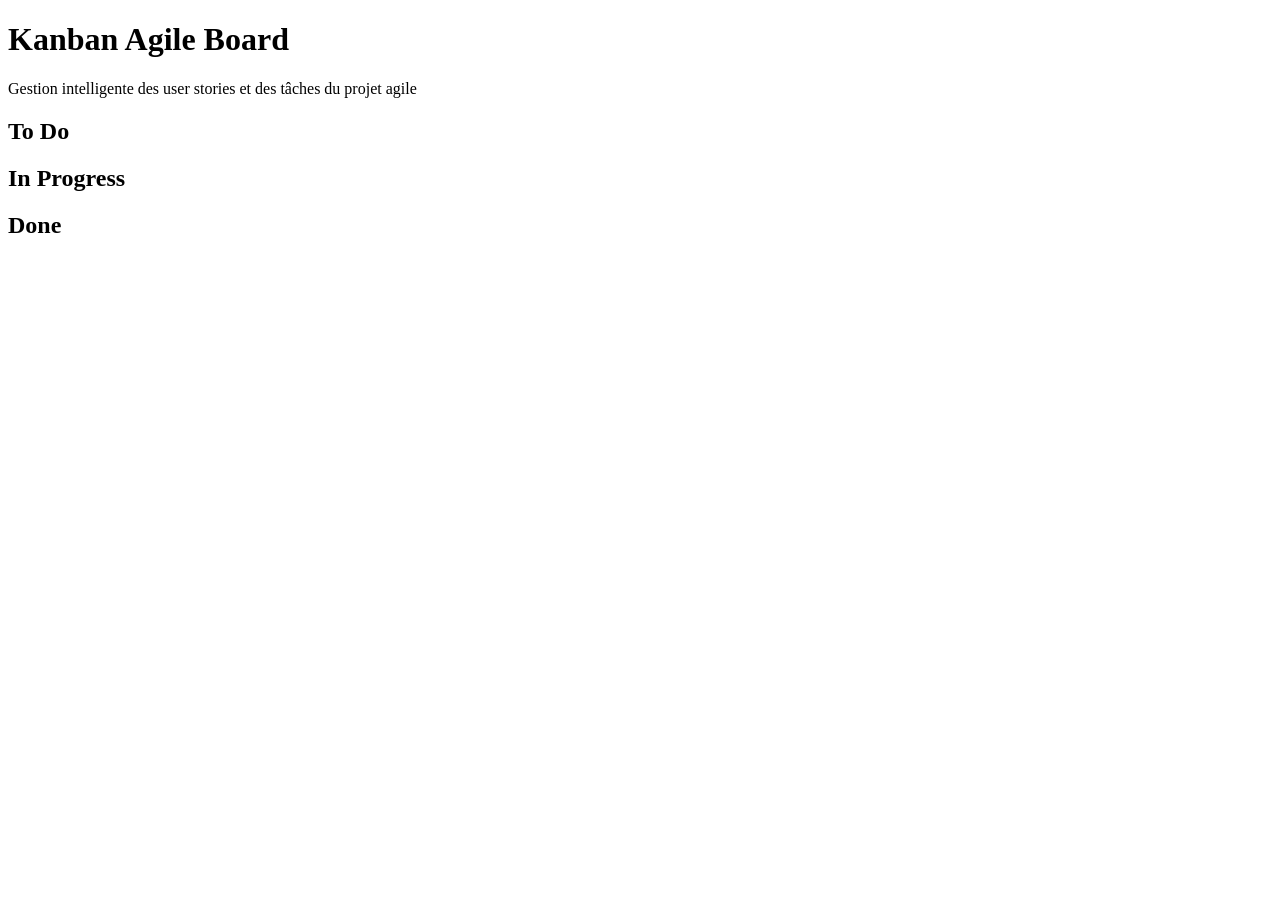
==== app/templates/index.html @ e15c98c5 "Franck Fosso: ajout de l'interface Kanban HTML/CSS" ====
<!DOCTYPE html>
<html lang="fr">
<head>
    <meta charset="UTF-8">
    <meta name="viewport" content="width=device-width, initial-scale=1.0">
    <title>Kanban Agile Board</title>
    <link rel="stylesheet" href="{{ url_for('static', filename='style.css') }}">
</head>
<body>
    <header>
        <h1>Kanban Agile Board</h1>
        <p>Gestion intelligente des user stories et des tâches du projet agile</p>
    </header>

    <main class="kanban-board">
        <section class="kanban-column">
            <h2>To Do</h2>
            <div class="task-list"></div>
        </section>

        <section class="kanban-column">
            <h2>In Progress</h2>
            <div class="task-list"></div>
        </section>

        <section class="kanban-column">
            <h2>Done</h2>
            <div class="task-list"></div>
        </section>
    </main>
</body>
</html>
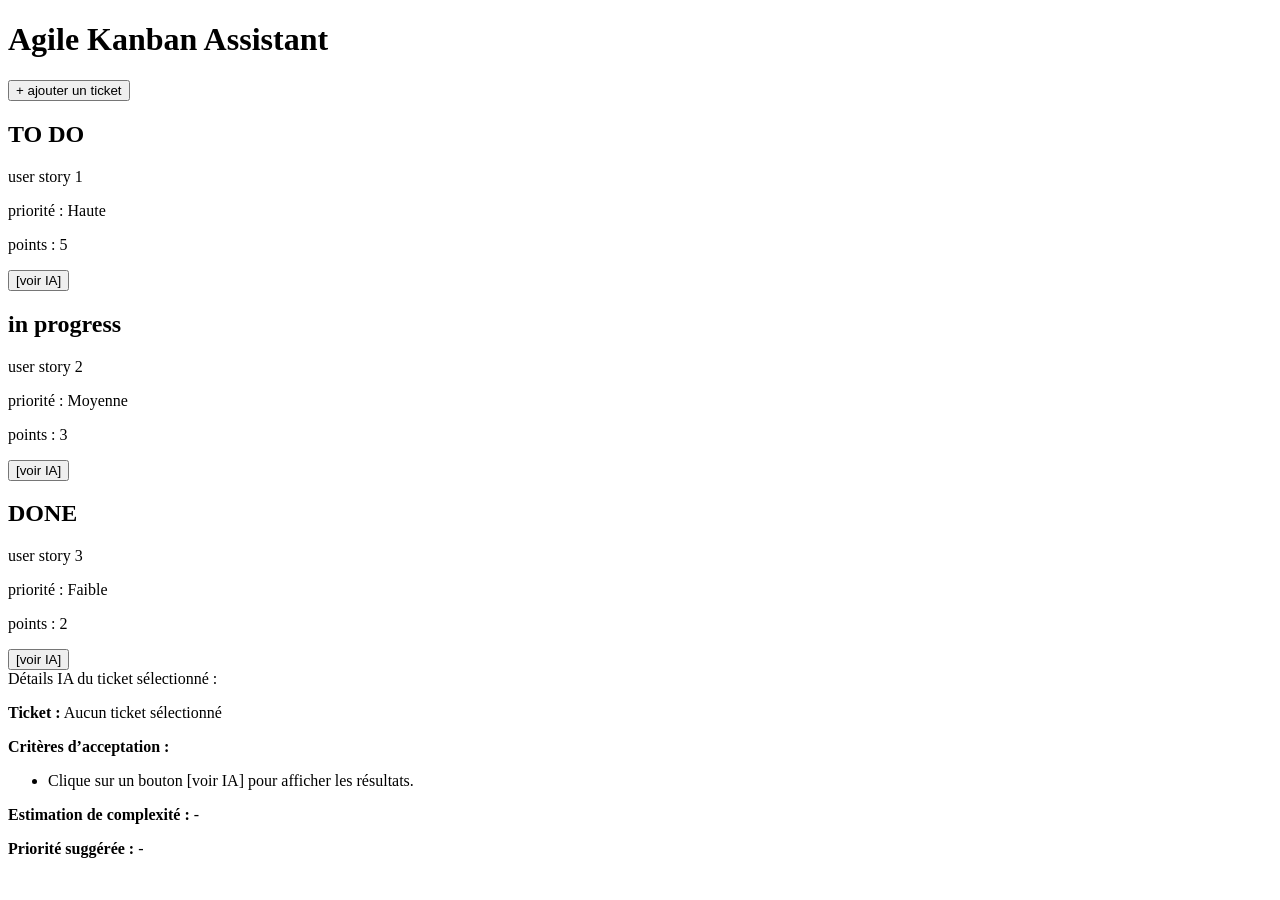
==== commit 25789b52: "Franck Fosso: ajout de l'affichage interactif des résultats IA" ====
--- a/app/templates/index.html
+++ b/app/templates/index.html
@@ -3,30 +3,110 @@
 <head>
     <meta charset="UTF-8">
     <meta name="viewport" content="width=device-width, initial-scale=1.0">
-    <title>Kanban Agile Board</title>
+    <title>Agile Kanban Assistant</title>
     <link rel="stylesheet" href="{{ url_for('static', filename='style.css') }}">
 </head>
 <body>
-    <header>
-        <h1>Kanban Agile Board</h1>
-        <p>Gestion intelligente des user stories et des tâches du projet agile</p>
-    </header>
+    <div class="page-container">
+        <header class="main-header">
+            <h1>Agile Kanban Assistant</h1>
+        </header>
 
-    <main class="kanban-board">
-        <section class="kanban-column">
-            <h2>To Do</h2>
-            <div class="task-list"></div>
+        <div class="top-line"></div>
+
+        <div class="add-ticket-container">
+            <button class="add-ticket-btn">+ ajouter un ticket</button>
+        </div>
+
+        <div class="top-line"></div>
+
+        <main class="kanban-board">
+            <section class="kanban-column todo-column">
+                <h2>TO DO</h2>
+                <div class="task-list">
+                    <div class="ticket-card">
+                        <div class="ticket-title">user story 1</div>
+                        <p>priorité : Haute</p>
+                        <p>points : 5</p>
+                        <button class="ai-btn"
+                            onclick="showAI(
+                                'User story 1',
+                                ['Le formulaire doit être accessible', 'Le ticket doit être créé', 'Le ticket doit apparaître dans To Do'],
+                                '5 points',
+                                'Haute'
+                            )">[voir IA]</button>
+                    </div>
+                </div>
+            </section>
+
+            <section class="kanban-column progress-column">
+                <h2>in progress</h2>
+                <div class="task-list">
+                    <div class="ticket-card">
+                        <div class="ticket-title">user story 2</div>
+                        <p>priorité : Moyenne</p>
+                        <p>points : 3</p>
+                        <button class="ai-btn"
+                            onclick="showAI(
+                                'User story 2',
+                                ['Le ticket doit être modifiable', 'Le changement doit être enregistré', 'Le statut doit passer à In Progress'],
+                                '3 points',
+                                'Moyenne'
+                            )">[voir IA]</button>
+                    </div>
+                </div>
+            </section>
+
+            <section class="kanban-column done-column">
+                <h2>DONE</h2>
+                <div class="task-list">
+                    <div class="ticket-card">
+                        <div class="ticket-title">user story 3</div>
+                        <p>priorité : Faible</p>
+                        <p>points : 2</p>
+                        <button class="ai-btn"
+                            onclick="showAI(
+                                'User story 3',
+                                ['Le ticket doit être validé', 'Le ticket doit être archivé dans Done', 'Le système doit garder l’historique'],
+                                '2 points',
+                                'Faible'
+                            )">[voir IA]</button>
+                    </div>
+                </div>
+            </section>
+        </main>
+
+        <section class="ai-details">
+            <div class="ai-details-title">Détails IA du ticket sélectionné :</div>
+            <div class="ai-details-body">
+                <p><strong>Ticket :</strong> <span id="ticket-name">Aucun ticket sélectionné</span></p>
+
+                <p><strong>Critères d’acceptation :</strong></p>
+                <ul id="criteria-list">
+                    <li>Clique sur un bouton [voir IA] pour afficher les résultats.</li>
+                </ul>
+
+                <p><strong>Estimation de complexité :</strong> <span id="complexity">-</span></p>
+                <p><strong>Priorité suggérée :</strong> <span id="priority">-</span></p>
+            </div>
         </section>
+    </div>
 
-        <section class="kanban-column">
-            <h2>In Progress</h2>
-            <div class="task-list"></div>
-        </section>
+    <script>
+        function showAI(ticketName, criteria, complexity, priority) {
+            document.getElementById("ticket-name").textContent = ticketName;
+            document.getElementById("complexity").textContent = complexity;
+            document.getElementById("priority").textContent = priority;
 
-        <section class="kanban-column">
-            <h2>Done</h2>
-            <div class="task-list"></div>
-        </section>
-    </main>
+            const criteriaList = document.getElementById("criteria-list");
+            criteriaList.innerHTML = "";
+
+            criteria.forEach(function(item) {
+                const li = document.createElement("li");
+                li.textContent = item;
+                criteriaList.appendChild(li);
+            });
+        }
+    </script>
 </body>
 </html>
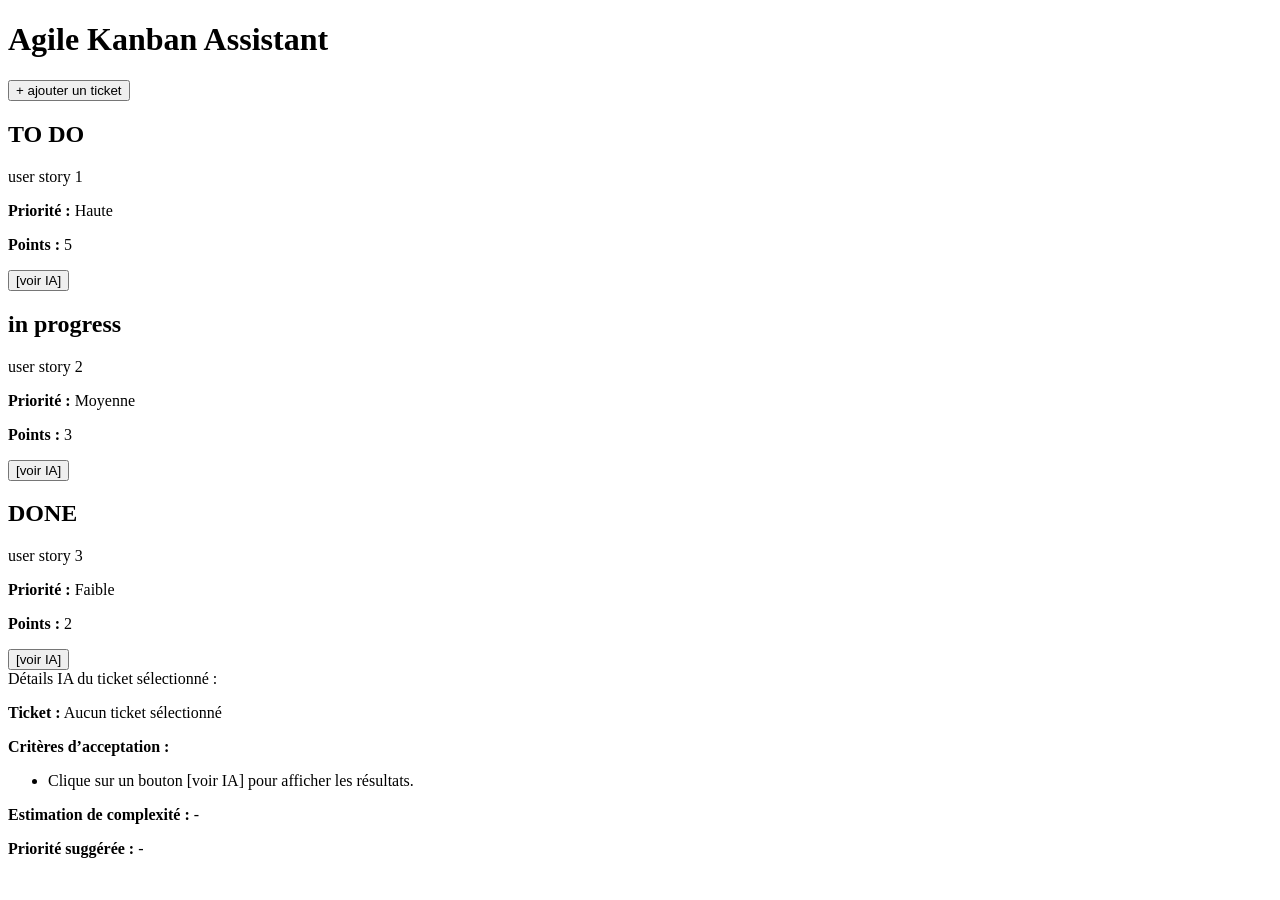
==== commit 463f5ebd: "Franck Fosso: ajout d'un affichage visuel des priorités" ====
--- a/app/templates/index.html
+++ b/app/templates/index.html
@@ -26,8 +26,8 @@
                 <div class="task-list">
                     <div class="ticket-card">
                         <div class="ticket-title">user story 1</div>
-                        <p>priorité : Haute</p>
-                        <p>points : 5</p>
+                        <p><strong>Priorité :</strong> <span class="badge high">Haute</span></p>
+                        <p><strong>Points :</strong> 5</p>
                         <button class="ai-btn"
                             onclick="showAI(
                                 'User story 1',
@@ -44,8 +44,8 @@
                 <div class="task-list">
                     <div class="ticket-card">
                         <div class="ticket-title">user story 2</div>
-                        <p>priorité : Moyenne</p>
-                        <p>points : 3</p>
+                        <p><strong>Priorité :</strong> <span class="badge medium">Moyenne</span></p>
+                        <p><strong>Points :</strong> 3</p>
                         <button class="ai-btn"
                             onclick="showAI(
                                 'User story 2',
@@ -62,8 +62,8 @@
                 <div class="task-list">
                     <div class="ticket-card">
                         <div class="ticket-title">user story 3</div>
-                        <p>priorité : Faible</p>
-                        <p>points : 2</p>
+                        <p><strong>Priorité :</strong> <span class="badge low">Faible</span></p>
+                        <p><strong>Points :</strong> 2</p>
                         <button class="ai-btn"
                             onclick="showAI(
                                 'User story 3',
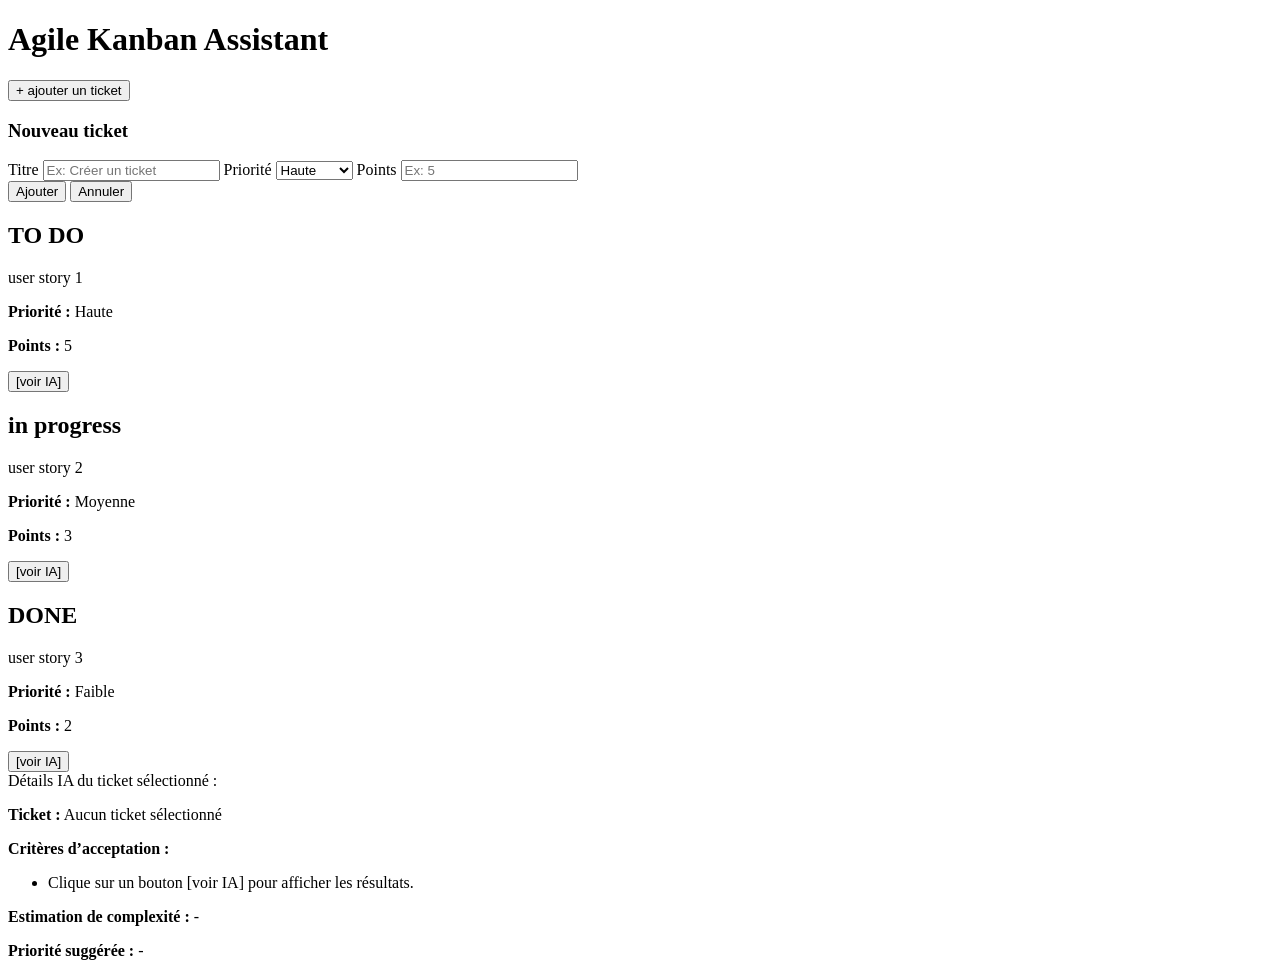
==== commit 1423ca53: "Franck Fosso: ajout du formulaire de création de ticket" ====
--- a/app/templates/index.html
+++ b/app/templates/index.html
@@ -15,7 +15,31 @@
         <div class="top-line"></div>
 
         <div class="add-ticket-container">
-            <button class="add-ticket-btn">+ ajouter un ticket</button>
+            <button class="add-ticket-btn" onclick="toggleForm()">+ ajouter un ticket</button>
+        </div>
+
+        <div id="ticket-form-container" class="ticket-form-container hidden">
+            <div class="ticket-form">
+                <h3>Nouveau ticket</h3>
+
+                <label for="ticket-title">Titre</label>
+                <input type="text" id="ticket-title" placeholder="Ex: Créer un ticket">
+
+                <label for="ticket-priority">Priorité</label>
+                <select id="ticket-priority">
+                    <option value="Haute">Haute</option>
+                    <option value="Moyenne">Moyenne</option>
+                    <option value="Faible">Faible</option>
+                </select>
+
+                <label for="ticket-points">Points</label>
+                <input type="number" id="ticket-points" placeholder="Ex: 5">
+
+                <div class="form-buttons">
+                    <button class="save-btn" onclick="addTicket()">Ajouter</button>
+                    <button class="cancel-btn" onclick="toggleForm()">Annuler</button>
+                </div>
+            </div>
         </div>
 
         <div class="top-line"></div>
@@ -23,7 +47,7 @@
         <main class="kanban-board">
             <section class="kanban-column todo-column">
                 <h2>TO DO</h2>
-                <div class="task-list">
+                <div class="task-list" id="todo-list">
                     <div class="ticket-card">
                         <div class="ticket-title">user story 1</div>
                         <p><strong>Priorité :</strong> <span class="badge high">Haute</span></p>
@@ -107,6 +131,51 @@
                 criteriaList.appendChild(li);
             });
         }
+
+        function toggleForm() {
+            const formContainer = document.getElementById("ticket-form-container");
+            formContainer.classList.toggle("hidden");
+        }
+
+        function addTicket() {
+            const title = document.getElementById("ticket-title").value.trim();
+            const priority = document.getElementById("ticket-priority").value;
+            const points = document.getElementById("ticket-points").value.trim();
+
+            if (title === "" || points === "") {
+                alert("Veuillez remplir le titre et les points.");
+                return;
+            }
+
+            let badgeClass = "low";
+            if (priority === "Haute") badgeClass = "high";
+            if (priority === "Moyenne") badgeClass = "medium";
+
+            const todoList = document.getElementById("todo-list");
+
+            const card = document.createElement("div");
+            card.className = "ticket-card";
+
+            card.innerHTML = `
+                <div class="ticket-title">${title}</div>
+                <p><strong>Priorité :</strong> <span class="badge ${badgeClass}">${priority}</span></p>
+                <p><strong>Points :</strong> ${points}</p>
+                <button class="ai-btn" onclick="showAI(
+                    '${title}',
+                    ['Critère 1 généré', 'Critère 2 généré', 'Critère 3 généré'],
+                    '${points} points',
+                    '${priority}'
+                )">[voir IA]</button>
+            `;
+
+            todoList.appendChild(card);
+
+            document.getElementById("ticket-title").value = "";
+            document.getElementById("ticket-points").value = "";
+            document.getElementById("ticket-priority").value = "Haute";
+
+            toggleForm();
+        }
     </script>
 </body>
 </html>
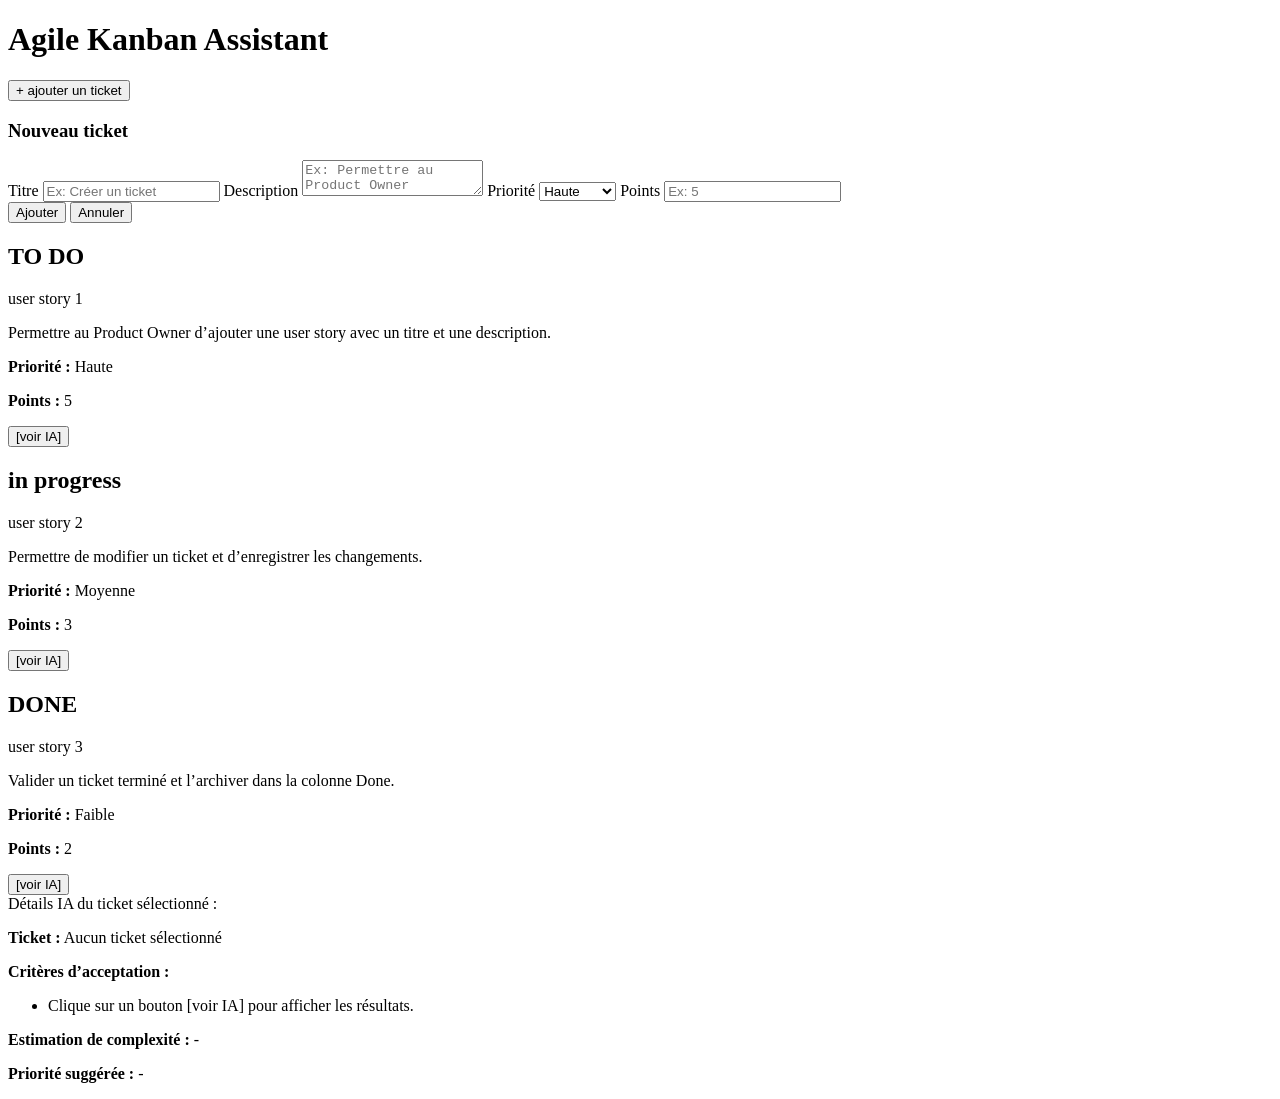
==== commit b3a5ffec: "Franck Fosso: ajout de la description dans la création des tickets" ====
--- a/app/templates/index.html
+++ b/app/templates/index.html
@@ -25,6 +25,9 @@
                 <label for="ticket-title">Titre</label>
                 <input type="text" id="ticket-title" placeholder="Ex: Créer un ticket">
 
+                <label for="ticket-description">Description</label>
+                <textarea id="ticket-description" placeholder="Ex: Permettre au Product Owner d’ajouter une nouvelle user story."></textarea>
+
                 <label for="ticket-priority">Priorité</label>
                 <select id="ticket-priority">
                     <option value="Haute">Haute</option>
@@ -50,6 +53,7 @@
                 <div class="task-list" id="todo-list">
                     <div class="ticket-card">
                         <div class="ticket-title">user story 1</div>
+                        <p class="ticket-description">Permettre au Product Owner d’ajouter une user story avec un titre et une description.</p>
                         <p><strong>Priorité :</strong> <span class="badge high">Haute</span></p>
                         <p><strong>Points :</strong> 5</p>
                         <button class="ai-btn"
@@ -68,6 +72,7 @@
                 <div class="task-list">
                     <div class="ticket-card">
                         <div class="ticket-title">user story 2</div>
+                        <p class="ticket-description">Permettre de modifier un ticket et d’enregistrer les changements.</p>
                         <p><strong>Priorité :</strong> <span class="badge medium">Moyenne</span></p>
                         <p><strong>Points :</strong> 3</p>
                         <button class="ai-btn"
@@ -86,6 +91,7 @@
                 <div class="task-list">
                     <div class="ticket-card">
                         <div class="ticket-title">user story 3</div>
+                        <p class="ticket-description">Valider un ticket terminé et l’archiver dans la colonne Done.</p>
                         <p><strong>Priorité :</strong> <span class="badge low">Faible</span></p>
                         <p><strong>Points :</strong> 2</p>
                         <button class="ai-btn"
@@ -139,11 +145,12 @@
 
         function addTicket() {
             const title = document.getElementById("ticket-title").value.trim();
+            const description = document.getElementById("ticket-description").value.trim();
             const priority = document.getElementById("ticket-priority").value;
             const points = document.getElementById("ticket-points").value.trim();
 
-            if (title === "" || points === "") {
-                alert("Veuillez remplir le titre et les points.");
+            if (title === "" || description === "" || points === "") {
+                alert("Veuillez remplir le titre, la description et les points.");
                 return;
             }
 
@@ -158,6 +165,7 @@
 
             card.innerHTML = `
                 <div class="ticket-title">${title}</div>
+                <p class="ticket-description">${description}</p>
                 <p><strong>Priorité :</strong> <span class="badge ${badgeClass}">${priority}</span></p>
                 <p><strong>Points :</strong> ${points}</p>
                 <button class="ai-btn" onclick="showAI(
@@ -171,6 +179,7 @@
             todoList.appendChild(card);
 
             document.getElementById("ticket-title").value = "";
+            document.getElementById("ticket-description").value = "";
             document.getElementById("ticket-points").value = "";
             document.getElementById("ticket-priority").value = "Haute";
 
